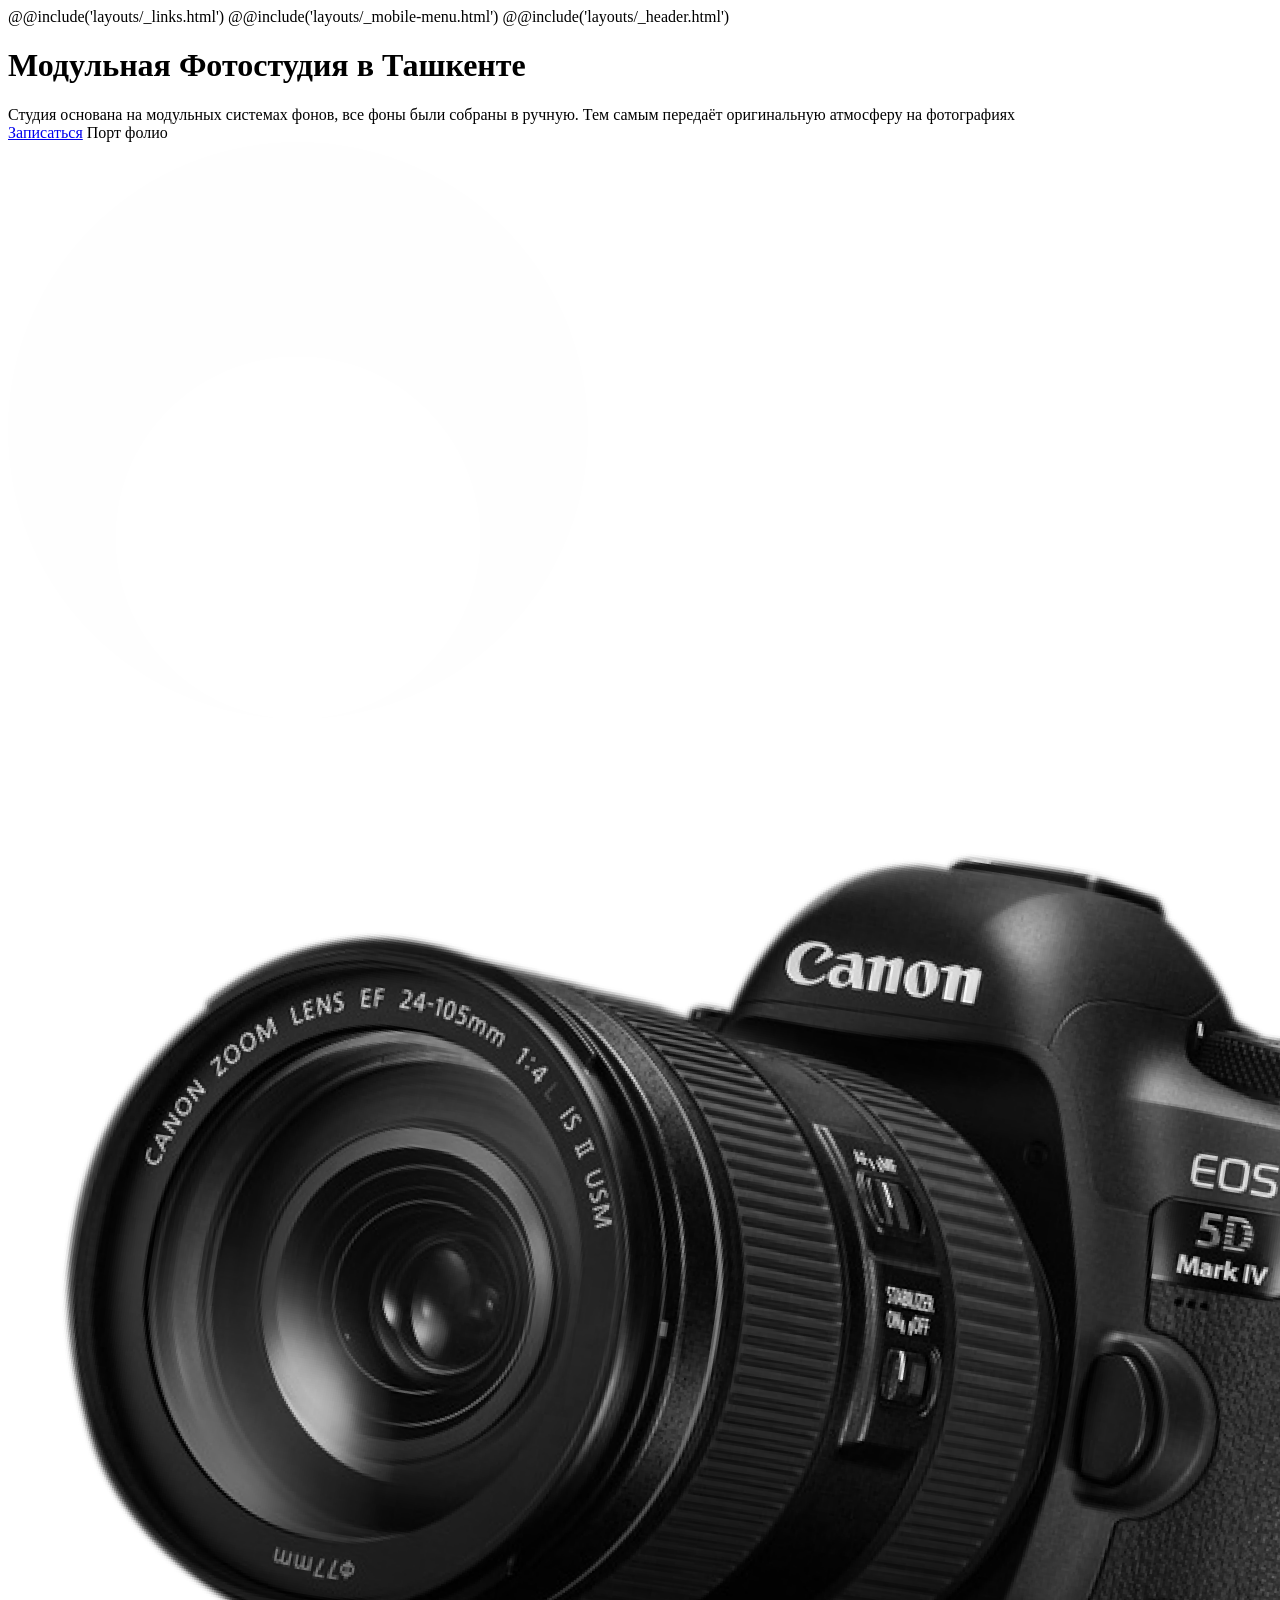
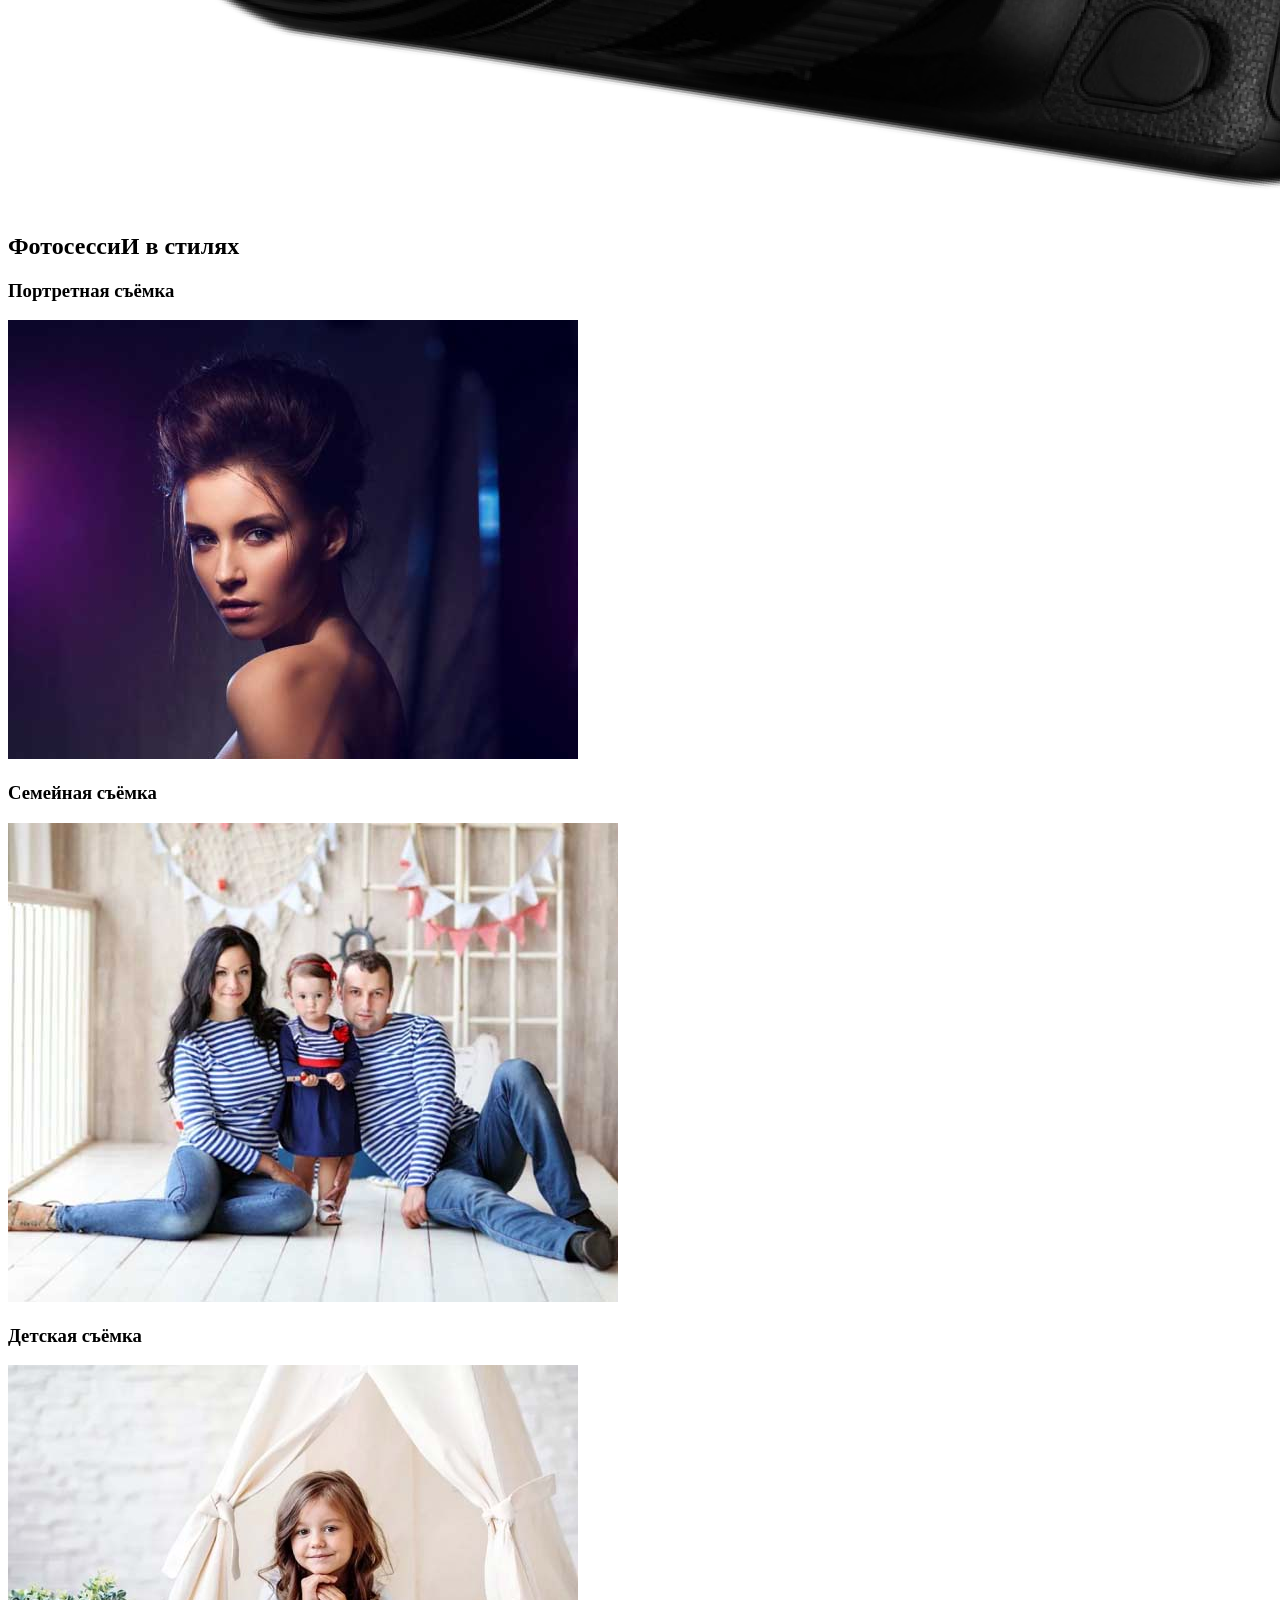
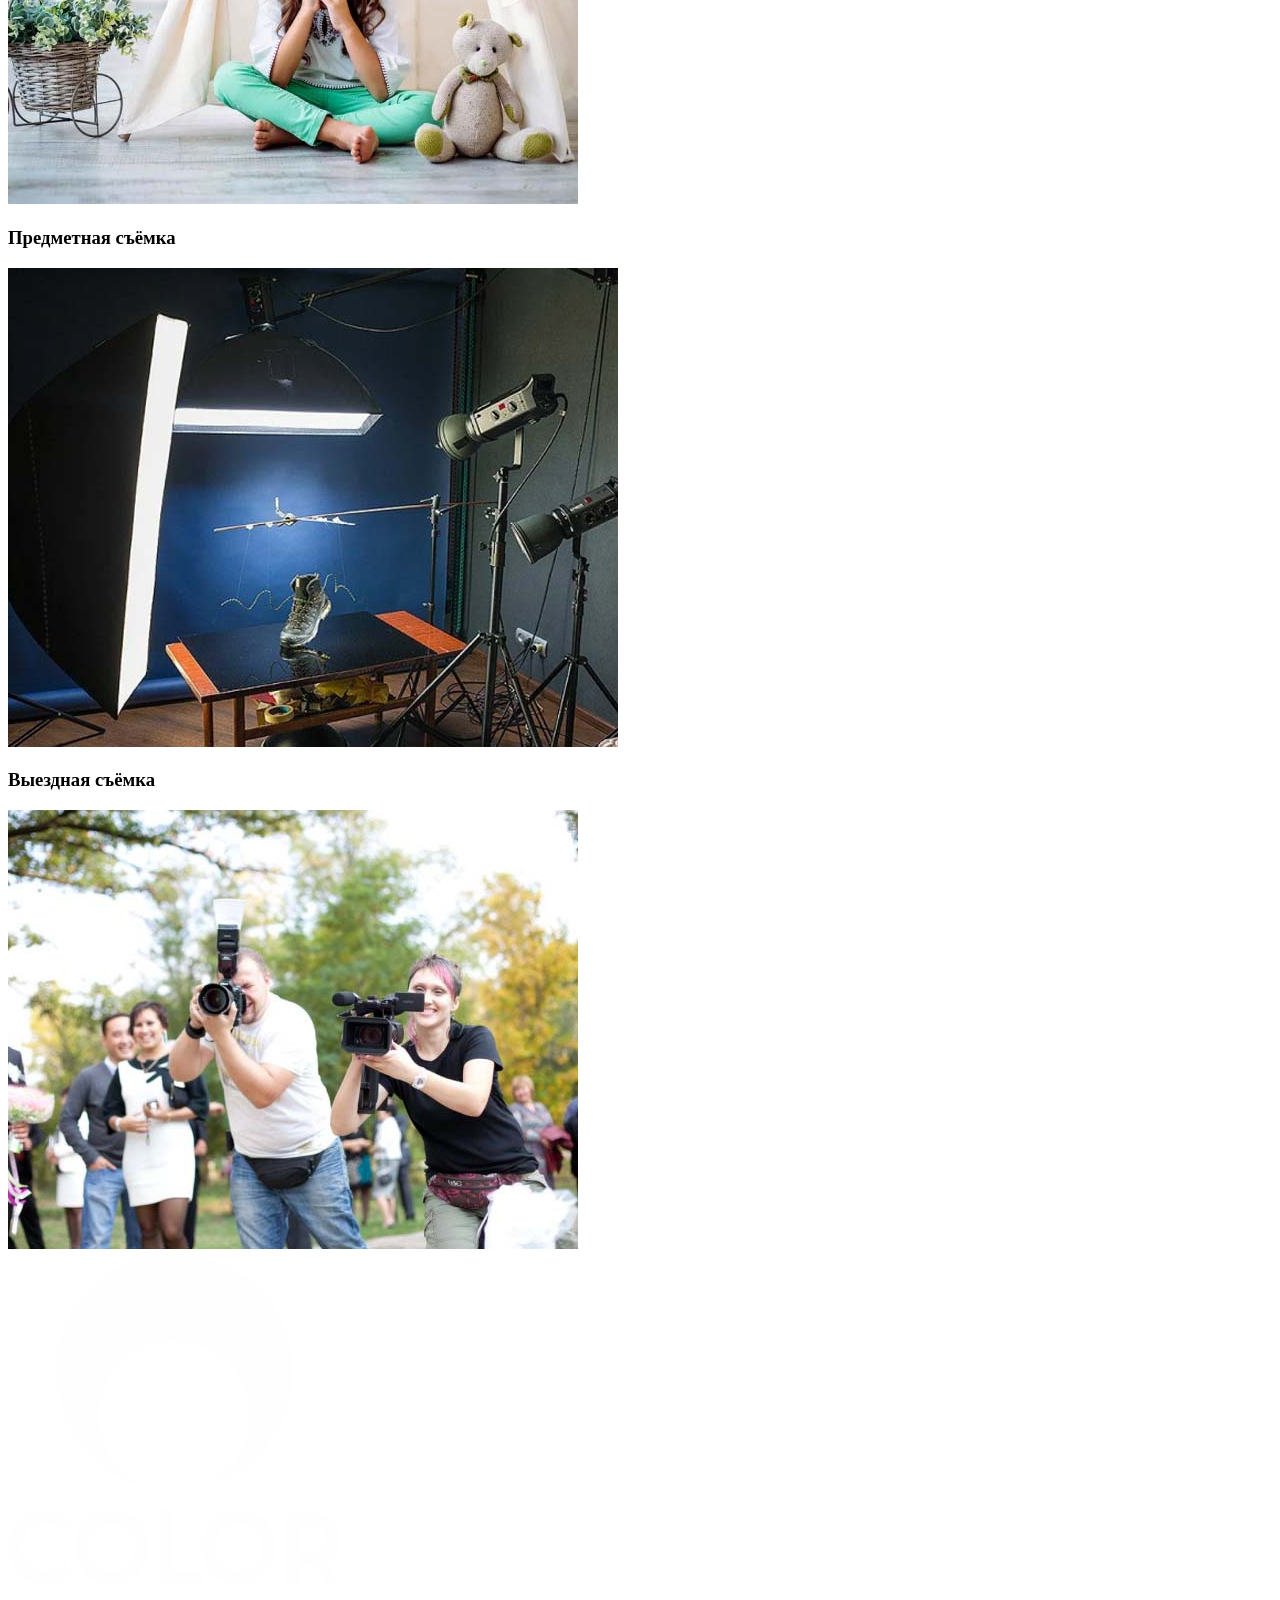
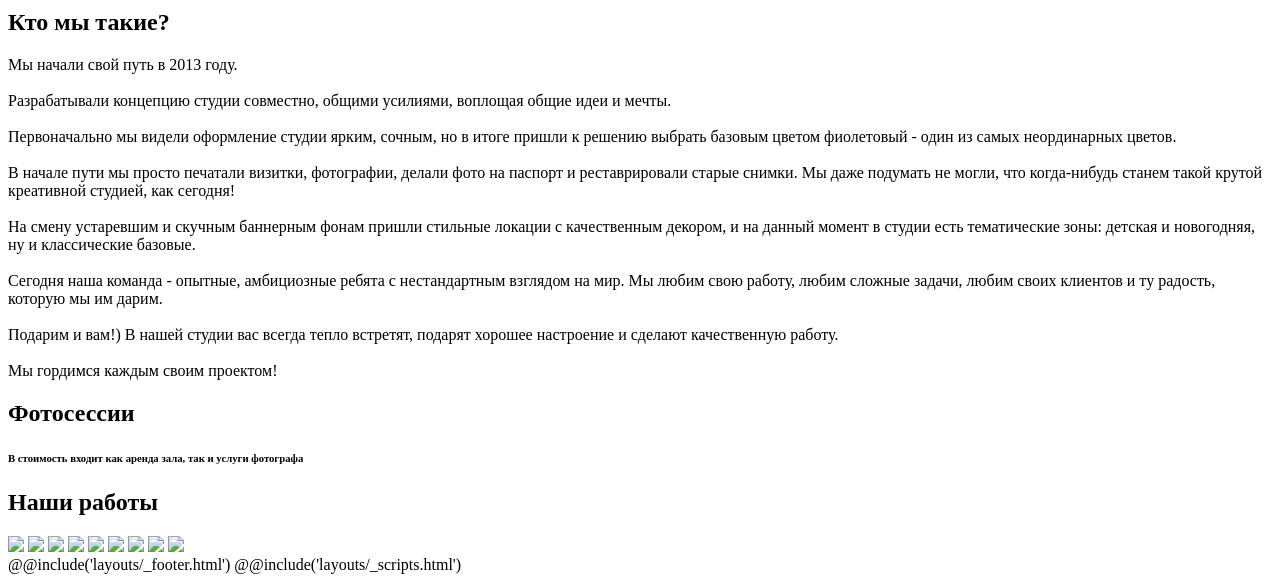
==== src/index.html @ c94e36bf "home page" ====
<!doctype html>
<html lang="en">
<head>
    <meta charset="UTF-8">
    <meta name="viewport"
          content="width=device-width, user-scalable=no, initial-scale=1.0, maximum-scale=1.0, minimum-scale=1.0">
    <meta http-equiv="X-UA-Compatible" content="ie=edge">
    <title>Главная</title>

    @@include('layouts/_links.html')
    <link rel="stylesheet" href="libs/owlcarousel/owl.carousel.min.css" type="text/css"/>
</head>
<body class="violet-bg">

@@include('layouts/_mobile-menu.html')

@@include('layouts/_header.html')
<div class="cursor-main"></div>
<div class="cursor"></div>
<div class="cursor-lazy"></div>

<div class="hero__banner">
    <div class="my-container">
        <div class="hero__banner-wrap">
            <div class="hero__banner-content">
                <h1 class="hero__banner-heading">
                    Модульная Фотостудия в Ташкенте
                </h1>

                <div class="hero__banner-text">
                    Студия основана на модульных системах фонов, все фоны были собраны в ручную.
                    Тем самым передаёт оригинальную атмосферу на фотографиях
                </div>

                <div class="hero__banner-flex">
                    <a href="#!" class="main-btn">Записаться</a>
                    <a class="hero__banner-link">
                        <i class="fa fa-angle-right" aria-hidden="true"></i>
                        Порт фолио</a>
                </div>
            </div>

            <div class="hero__banner-photo parallax-js">
                <img src="img/svg/logo-detail.svg" class="hero__banner-bg" alt="">
                <img src="img/canon.png" class="hero__banner-img layer" data-depth="0.03" alt="">
            </div>

        </div>
    </div>
</div>

<div class="my-container">
    <section class="section category">
        <div class="section__top">
            <h2 class="section__title">ФотосессиИ в стилях</h2>
        </div>

        <div class="section__body">
            <div class="category__wrap">
                <div class="category__item category__item-left">
                    <h3 class="category__item-title">Портретная съёмка</h3>
                    <div class="category__item-photo">
                        <img src="img/category-1.jpg" alt="">
                    </div>
                </div>
                <div class="category__item category__item-right">
                    <h3 class="category__item-title">Семейная съёмка</h3>
                    <div class="category__item-photo">
                        <img src="img/category-2.jpg" alt="">
                    </div>
                </div>

                <div class="category__item category__item-left">
                    <h3 class="category__item-title">Детская съёмка</h3>
                    <div class="category__item-photo">
                        <img src="img/category-3.jpg" alt="">
                    </div>
                </div>
                <div class="category__item category__item-right">
                    <h3 class="category__item-title">Предметная съёмка</h3>
                    <div class="category__item-photo">
                        <img src="img/category-4.jpg" alt="">
                    </div>
                </div>

                <div class="category__item category__item-left">
                    <h3 class="category__item-title">Выездная съёмка</h3>
                    <div class="category__item-photo">
                        <img src="img/category-5.jpg" alt="">
                    </div>
                </div>
            </div>
        </div>
    </section>

    <section class="section about">
        <div class="about__photo">
            <img src="img/svg/logo-text-white.svg" alt="">
        </div>

        <div class="about__content">
            <h2 class="about__title">Кто мы такие?</h2>

            <div class="about__body">
                <p>
                    Мы начали свой путь в 2013 году.
                    <br>
                    <br>
                    Разрабатывали концепцию студии совместно, общими усилиями, воплощая общие идеи и мечты.
                    <br>
                    <br>
                    Первоначально мы видели оформление студии ярким, сочным, но в итоге пришли к решению выбрать базовым
                    цветом фиолетовый - один из самых неординарных цветов.
                    <br>
                    <br>
                    В начале пути мы просто печатали визитки, фотографии, делали фото на паспорт и реставрировали старые
                    снимки. Мы даже подумать не могли, что когда-нибудь станем такой крутой креативной студией, как
                    сегодня!
                    <br>
                    <br>
                    На смену устаревшим и скучным баннерным фонам пришли стильные локации с качественным декором, и на
                    данный момент в студии есть тематические зоны: детская и новогодняя, ну и классические базовые.
                    <br>
                    <br>
                    Сегодня наша команда - опытные, амбициозные ребята с нестандартным взглядом на мир. Мы любим свою
                    работу, любим сложные задачи, любим своих клиентов и ту радость, которую мы им дарим.
                    <br>
                    <br>
                    Подарим и вам!) В нашей студии вас всегда тепло встретят,
                    подарят хорошее настроение и сделают качественную работу.
                    <br>
                    <br>
                    Мы гордимся каждым своим проектом!
                </p>
            </div>
        </div>

    </section>

    <section class="section photosession">
        <div class="section__top">
            <h2 class="section__title">Фотосессии</h2>
            <h6 class="section__subtitle">В стоимость входит как аренда зала, так и услуги фотографа</h6>
        </div>
        <div class="section__body">
            <div class="owl-carousel owl-theme photosession__slider">
                <div class="photosession__slider-item">
                    <h2 class="photosession__slider-title">
                        Предметная
                    </h2>
                    <div class="photosession__slider-content">
                        <p class="photosession__slider-text">
                            Жанр фотографии, использующийся в рекламе для демонстрации внешних характеристик
                            рекламируемого продукта — его дизайна, конструкции и значимых элементов. Исходя из задачи,
                            проводится фотосъёмка товара, предметов или ассортиментных групп, объединенных в кадре общей
                            композицией.
                            <br><br>
                            Без ретуши и обработки, кадры скидываются в RAW формате.

                        </p>
                    </div>
                    <div class="photosession__slider-price">
                        <h5>30 мин / 250 000 сум</h5>
                        <h5>1 час / 400 000 сум</h5>
                    </div>
                    <a href="#!" class="main-btn">Записаться</a>
                </div>

                <div class="photosession__slider-item">
                    <h2 class="photosession__slider-title">
                        Портретная
                    </h2>
                    <div class="photosession__slider-content">
                        <p class="photosession__slider-text">
                            Портретная фотосессия-это съемка,раскрывающая вас как личность. Она позволяет окунуться в
                            свой мир с головой,отбросить все и быть настоящим. Портретная съёмка отражает ваши
                            внутренние качества,раскрывает силу характера и подчёркивает привлекательность
                            Раскройте нового себя вместе с нами️!
                            <br><br>
                            Ретушь 10 лучших фотографий и остальные без!

                        </p>
                    </div>
                    <div class="photosession__slider-price">
                        <h5>30 мин / 250 000 сум</h5>
                        <h5>1 час / 400 000 сум</h5>
                    </div>

                    <a href="#!" class="main-btn">Записаться</a>
                </div>

                <div class="photosession__slider-item">
                    <h2 class="photosession__slider-title">
                        Семейная
                    </h2>
                    <div class="photosession__slider-content">
                        <p class="photosession__slider-text">
                            Семейная фотография-это не просто фото, это память
                            - У вас большая семья,но мало совместных фотографий?
                            - Запечатлейте яркие моменты вашей семьи вместе с нами
                            - Прочувствуйте семейную атмосферу в нашей студии делая крутые фотографии
                            <br><br>
                            Ретушь 10 лучших фотографий и остальные без!

                        </p>
                    </div>
                    <div class="photosession__slider-price">
                        <h5>30 мин / 250 000 сум</h5>
                        <h5>1 час / 400 000 сум</h5>
                    </div>

                    <a href="#!" class="main-btn">Записаться</a>
                </div>

            </div>

        </div>
    </section>

    <section class="section portfolio">
        <div class="section__top">
            <h2 class="section__title">Наши работы</h2>
        </div>

        <div class="section__body portfolio__wrap">

            <a href="#!" class="portfolio__item">
                <img src="" alt="">
            </a>

            <a href="#!" class="portfolio__item">
                <img src="" alt="">
            </a>

            <a href="#!" class="portfolio__item">
                <img src="" alt="">
            </a>

            <a href="#!" class="portfolio__item">
                <img src="" alt="">
            </a>

            <a href="#!" class="portfolio__item">
                <img src="" alt="">
            </a>

            <a href="#!" class="portfolio__item">
                <img src="" alt="">
            </a>

            <a href="#!" class="portfolio__item">
                <img src="" alt="">
            </a>

            <a href="#!" class="portfolio__item">
                <img src="" alt="">
            </a>

            <a href="#!" class="portfolio__item">
                <img src="" alt="">
            </a>

        </div>

        <script>
            var baseURL = 'https://source.unsplash.com/random/?pastel';
            photos = document.getElementsByClassName('portfolio__item');

            Array.from(photos).forEach(function (photo, randomSeed) {
                newPhotoURL = baseURL + "/" + randomSeed++;
                photo.innerHTML = "<img src='" + newPhotoURL + "'>";
            });

        </script>

    </section>

</div>



@@include('layouts/_footer.html')

@@include('layouts/_scripts.html')


<script src="libs/owlcarousel/owl.carousel.min.js"></script>
<script src="libs/match-height.js"></script>

<script>
    $(document).ready(function () {
        let $scene = $('.parallax-js').parallax({
            scalarX: 100,
            scalarY: 100,
        });
    });

    $('.photosession__slider').owlCarousel({
        loop: true,
        margin: 30,
        nav: true,
        responsive: {
            0: {
                items: 1
            },
            600: {
                items: 3
            },
            1000: {
                items: 3
            }
        }
    })

    $(function () {
        $('.photosession__slider-item').matchHeight();
    });


</script>

</body>


</html>
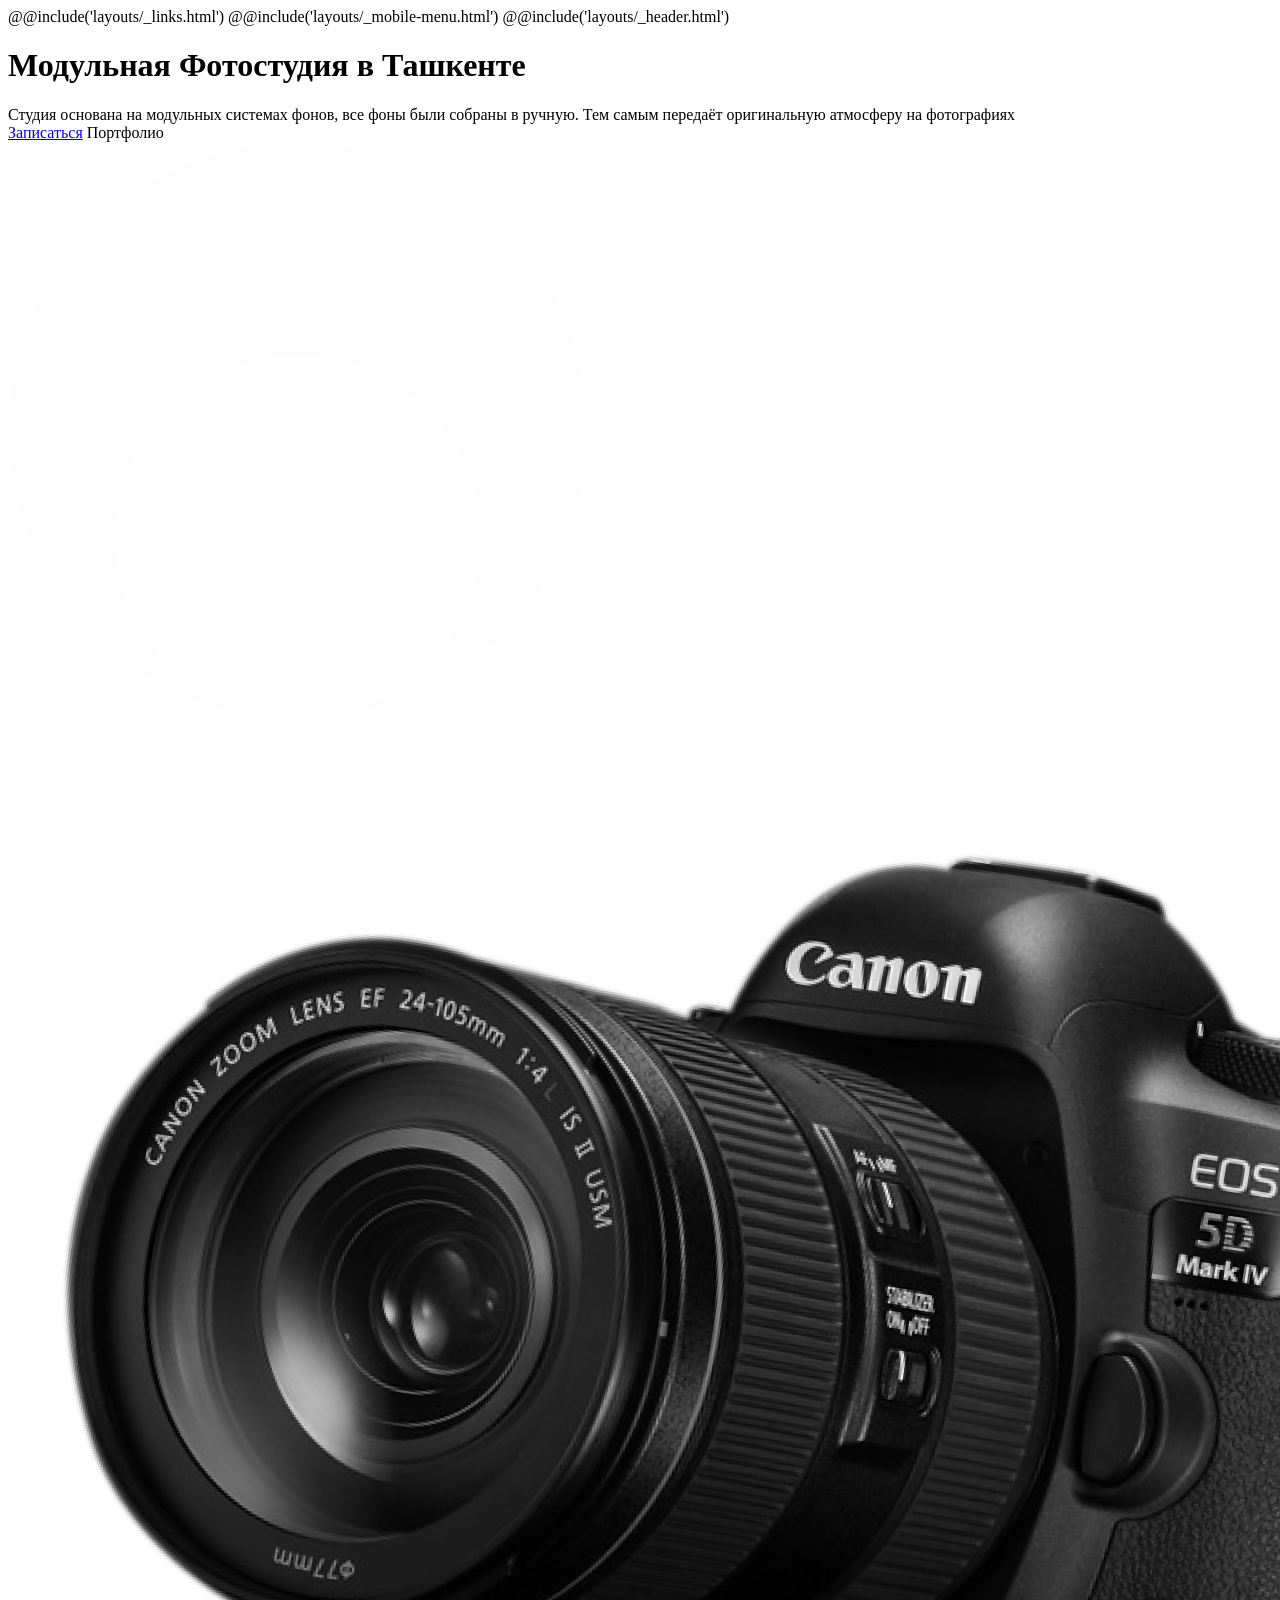
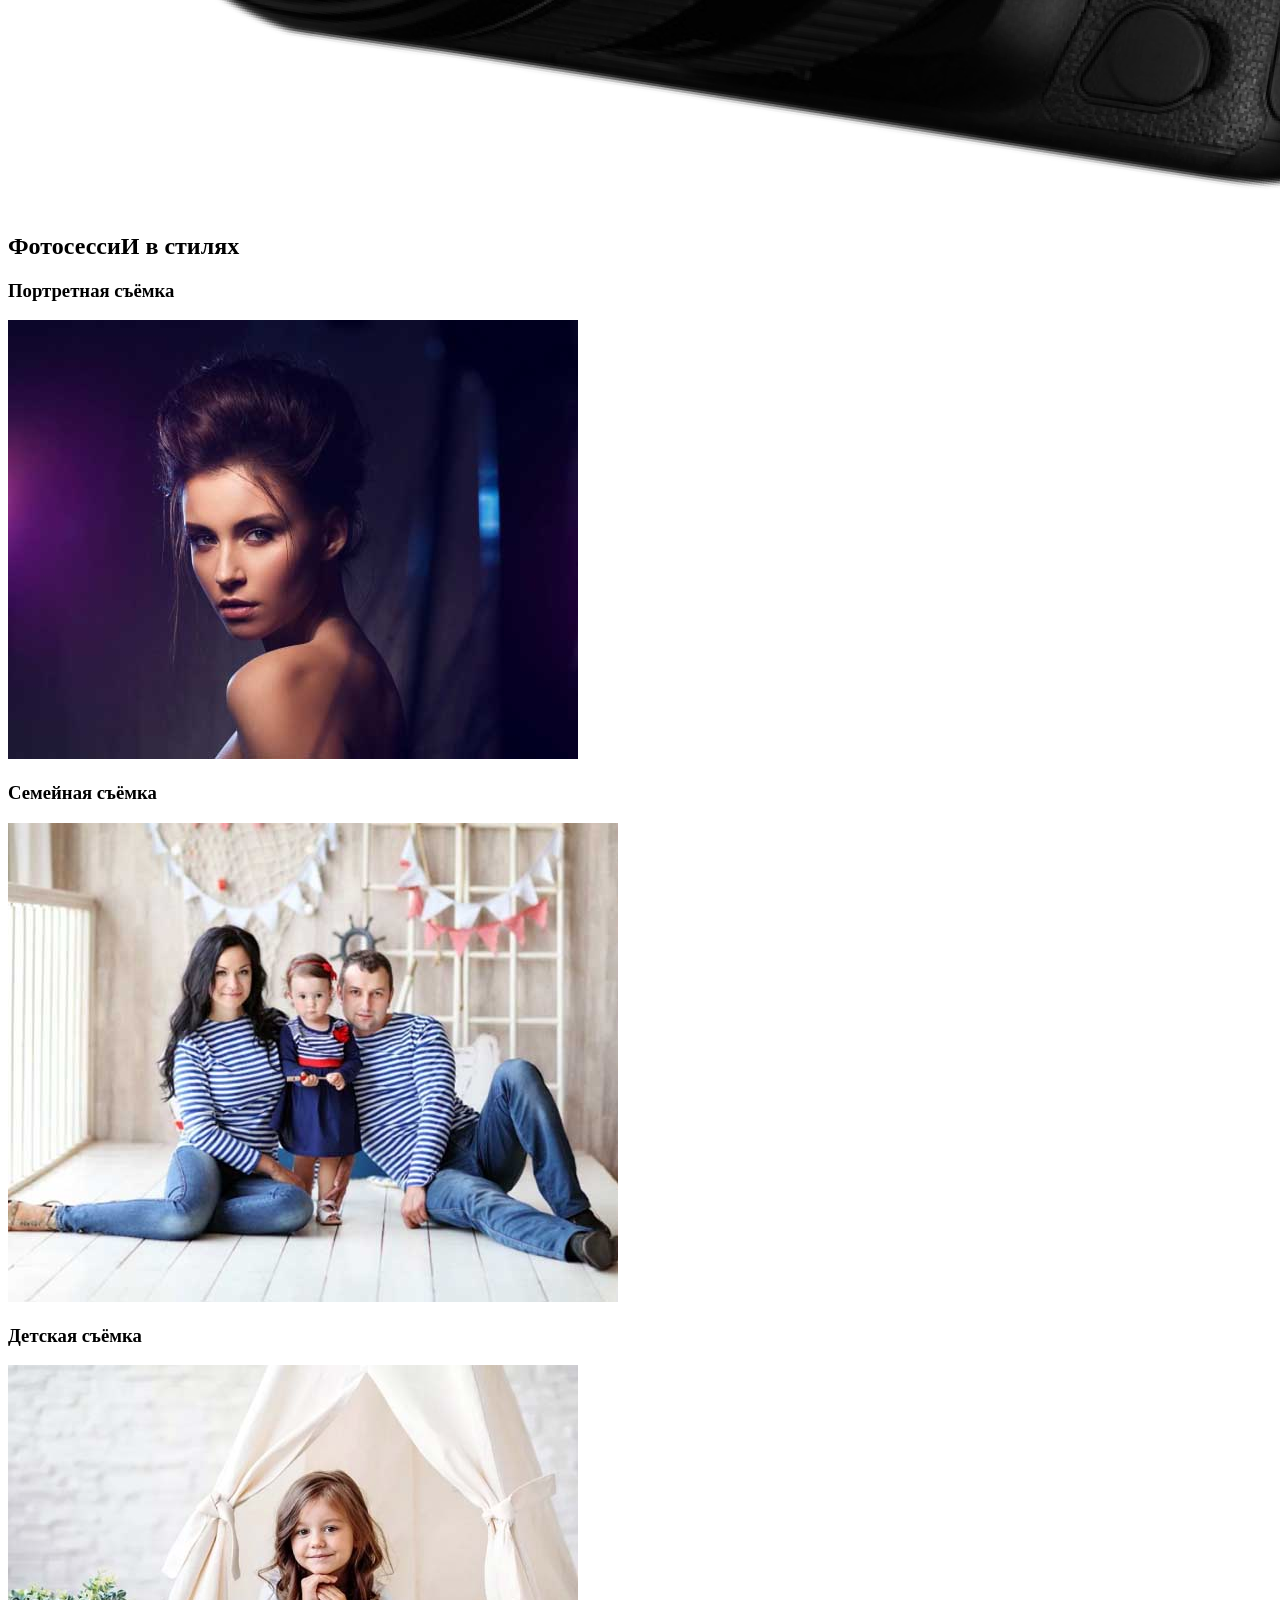
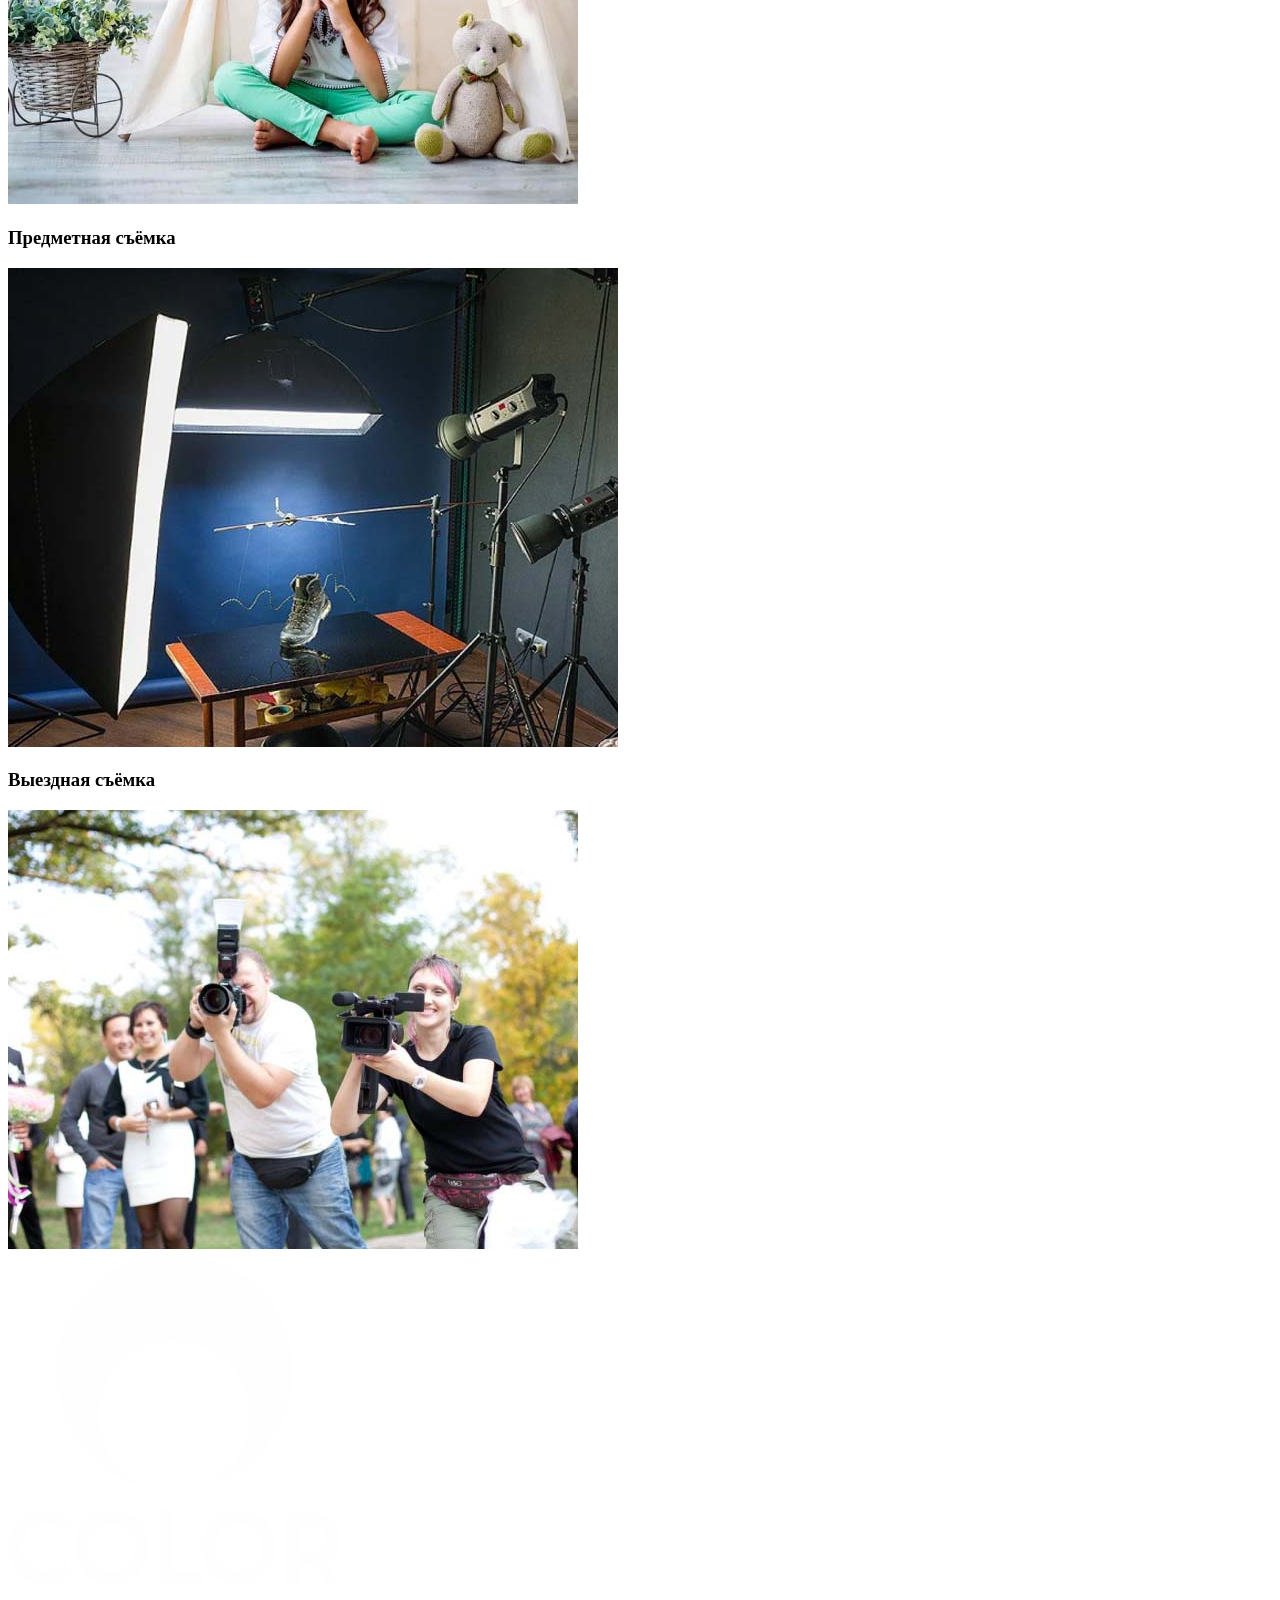
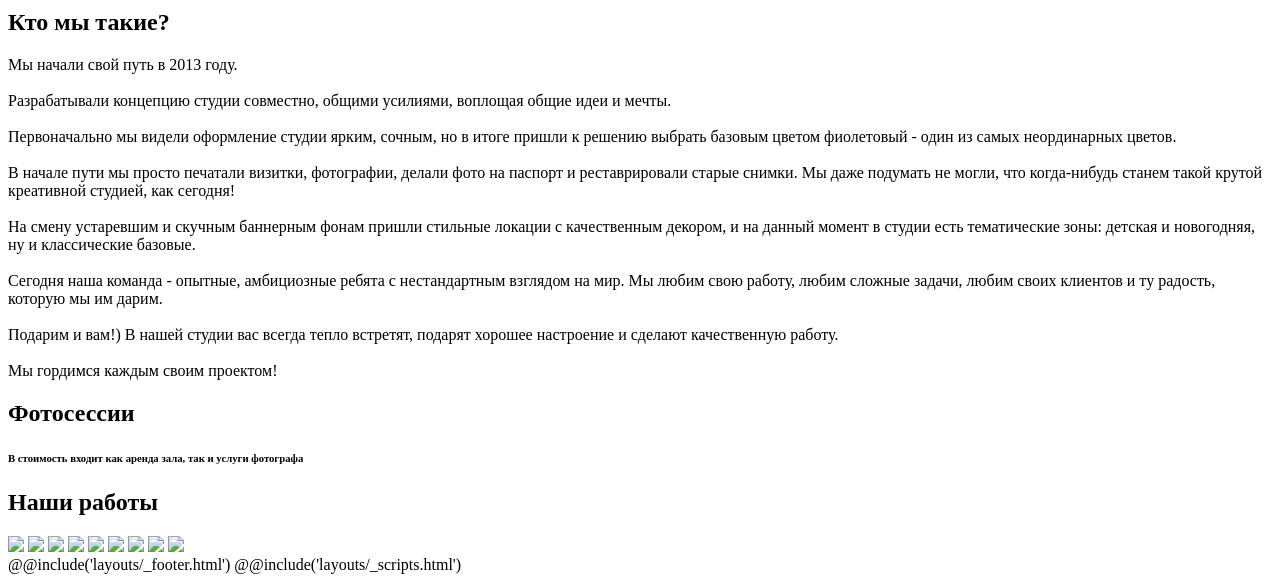
==== commit 9fa22394: "some bugs have fixed" ====
--- a/src/index.html
+++ b/src/index.html
@@ -15,32 +15,45 @@
 @@include('layouts/_mobile-menu.html')
 
 @@include('layouts/_header.html')
-<div class="cursor-main"></div>
-<div class="cursor"></div>
-<div class="cursor-lazy"></div>
 
 <div class="hero__banner">
     <div class="my-container">
         <div class="hero__banner-wrap">
             <div class="hero__banner-content">
-                <h1 class="hero__banner-heading">
+                <h1 class="hero__banner-heading"
+                    data-aos="fade-up"
+                    data-aos-delay="300"
+                    data-aos-duration="500"
+                >
                     Модульная Фотостудия в Ташкенте
                 </h1>
 
-                <div class="hero__banner-text">
+                <div class="hero__banner-text"
+                     data-aos="fade-up"
+                     data-aos-delay="500"
+                     data-aos-duration="500"
+                >
                     Студия основана на модульных системах фонов, все фоны были собраны в ручную.
                     Тем самым передаёт оригинальную атмосферу на фотографиях
                 </div>
 
-                <div class="hero__banner-flex">
+                <div class="hero__banner-flex"
+                     data-aos="fade-up"
+                     data-aos-delay="700"
+                     data-aos-duration="500"
+                >
                     <a href="#!" class="main-btn">Записаться</a>
                     <a class="hero__banner-link">
                         <i class="fa fa-angle-right" aria-hidden="true"></i>
-                        Порт фолио</a>
-                </div>
-            </div>
-
-            <div class="hero__banner-photo parallax-js">
+                        Портфолио</a>
+                </div>
+            </div>
+
+            <div class="hero__banner-photo parallax-js"
+                 data-aos="zoom-out-left"
+                 data-aos-delay="900"
+                 data-aos-duration="800"
+            >
                 <img src="img/svg/logo-detail.svg" class="hero__banner-bg" alt="">
                 <img src="img/canon.png" class="hero__banner-img layer" data-depth="0.03" alt="">
             </div>
@@ -52,38 +65,62 @@
 <div class="my-container">
     <section class="section category">
         <div class="section__top">
-            <h2 class="section__title">ФотосессиИ в стилях</h2>
+            <h2 class="section__title"
+                data-aos="fade-up"
+                data-aos-delay="100"
+                data-aos-duration="500"
+            >ФотосессиИ в стилях</h2>
         </div>
 
         <div class="section__body">
             <div class="category__wrap">
-                <div class="category__item category__item-left">
+                <div class="category__item category__item-left"
+                     data-aos="zoom-out-up"
+                     data-aos-delay="100"
+                     data-aos-duration="800"
+                >
                     <h3 class="category__item-title">Портретная съёмка</h3>
                     <div class="category__item-photo">
                         <img src="img/category-1.jpg" alt="">
                     </div>
                 </div>
-                <div class="category__item category__item-right">
+                <div class="category__item category__item-right"
+                     data-aos="zoom-out-up"
+                     data-aos-delay="300"
+                     data-aos-duration="800"
+                >
                     <h3 class="category__item-title">Семейная съёмка</h3>
                     <div class="category__item-photo">
                         <img src="img/category-2.jpg" alt="">
                     </div>
                 </div>
 
-                <div class="category__item category__item-left">
+                <div class="category__item category__item-left"
+                     data-aos="zoom-out-up"
+                     data-aos-delay="300"
+                     data-aos-duration="800"
+                >
                     <h3 class="category__item-title">Детская съёмка</h3>
                     <div class="category__item-photo">
                         <img src="img/category-3.jpg" alt="">
                     </div>
                 </div>
-                <div class="category__item category__item-right">
+                <div class="category__item category__item-right"
+                     data-aos="zoom-out-up"
+                     data-aos-delay="400"
+                     data-aos-duration="800"
+                >
                     <h3 class="category__item-title">Предметная съёмка</h3>
                     <div class="category__item-photo">
                         <img src="img/category-4.jpg" alt="">
                     </div>
                 </div>
 
-                <div class="category__item category__item-left">
+                <div class="category__item category__item-left"
+                     data-aos="zoom-out-up"
+                     data-aos-delay="500"
+                     data-aos-duration="800"
+                >
                     <h3 class="category__item-title">Выездная съёмка</h3>
                     <div class="category__item-photo">
                         <img src="img/category-5.jpg" alt="">
@@ -94,15 +131,25 @@
     </section>
 
     <section class="section about">
-        <div class="about__photo">
+        <div class="about__photo" data-aos="fade-right"
+             data-aos-delay="100"
+             data-aos-duration="500"
+        >
             <img src="img/svg/logo-text-white.svg" alt="">
         </div>
 
         <div class="about__content">
-            <h2 class="about__title">Кто мы такие?</h2>
+            <h2 class="about__title"
+                data-aos="fade-up"
+                data-aos-delay="100"
+                data-aos-duration="500"
+            >Кто мы такие?</h2>
 
             <div class="about__body">
-                <p>
+                <p data-aos="fade-up"
+                   data-aos-delay="100"
+                   data-aos-duration="500"
+                >
                     Мы начали свой путь в 2013 году.
                     <br>
                     <br>
@@ -138,13 +185,22 @@
     </section>
 
     <section class="section photosession">
-        <div class="section__top">
+        <div class="section__top"
+             data-aos="fade-up"
+             data-aos-delay="100"
+             data-aos-duration="500"
+        >
             <h2 class="section__title">Фотосессии</h2>
             <h6 class="section__subtitle">В стоимость входит как аренда зала, так и услуги фотографа</h6>
         </div>
         <div class="section__body">
-            <div class="owl-carousel owl-theme photosession__slider">
-                <div class="photosession__slider-item">
+            <div class="owl-carousel owl-theme photosession__slider"
+                 data-aos="fade-up"
+                 data-aos-delay="100"
+                 data-aos-duration="500"
+            >
+                <div class="photosession__slider-item"
+                >
                     <h2 class="photosession__slider-title">
                         Предметная
                     </h2>
@@ -219,47 +275,95 @@
 
     <section class="section portfolio">
         <div class="section__top">
-            <h2 class="section__title">Наши работы</h2>
-        </div>
-
-        <div class="section__body portfolio__wrap">
-
-            <a href="#!" class="portfolio__item">
-                <img src="" alt="">
-            </a>
-
-            <a href="#!" class="portfolio__item">
-                <img src="" alt="">
-            </a>
-
-            <a href="#!" class="portfolio__item">
-                <img src="" alt="">
-            </a>
-
-            <a href="#!" class="portfolio__item">
-                <img src="" alt="">
-            </a>
-
-            <a href="#!" class="portfolio__item">
-                <img src="" alt="">
-            </a>
-
-            <a href="#!" class="portfolio__item">
-                <img src="" alt="">
-            </a>
-
-            <a href="#!" class="portfolio__item">
-                <img src="" alt="">
-            </a>
-
-            <a href="#!" class="portfolio__item">
-                <img src="" alt="">
-            </a>
-
-            <a href="#!" class="portfolio__item">
-                <img src="" alt="">
-            </a>
-
+            <h2 class="section__title" data-aos="fade-up"
+                data-aos-delay="100"
+                data-aos-duration="500"
+            >Наши работы</h2>
+        </div>
+
+        <div class="section__body">
+            <div class="portfolio__wrap">
+                <a href="#!" class="portfolio__item"
+                   data-aos="fade-up"
+                   data-aos-delay="100"
+                   data-aos-duration="500"
+                >
+                    <img src="" alt="">
+                </a>
+
+                <a href="#!" class="portfolio__item"
+                   data-aos="fade-up"
+                   data-aos-delay="100"
+                   data-aos-duration="500"
+                >
+                    <img src="" alt="">
+                </a>
+
+
+                <a href="#!" class="portfolio__item"
+                   data-aos="fade-up"
+                   data-aos-delay="100"
+                   data-aos-duration="500"
+                >
+                    <img src="" alt="">
+                </a>
+
+
+                <a href="#!" class="portfolio__item"
+                   data-aos="fade-up"
+                   data-aos-delay="100"
+                   data-aos-duration="500"
+                >
+                    <img src="" alt="">
+                </a>
+
+
+                <a href="#!" class="portfolio__item"
+                   data-aos="fade-up"
+                   data-aos-delay="100"
+                   data-aos-duration="500"
+                >
+                    <img src="" alt="">
+                </a>
+
+
+                <a href="#!" class="portfolio__item"
+                   data-aos="fade-up"
+                   data-aos-delay="100"
+                   data-aos-duration="500"
+                >
+                    <img src="" alt="">
+                </a>
+
+
+                <a href="#!" class="portfolio__item"
+                   data-aos="fade-up"
+                   data-aos-delay="100"
+                   data-aos-duration="500"
+                >
+                    <img src="" alt="">
+                </a>
+
+
+                <a href="#!" class="portfolio__item"
+                   data-aos="fade-up"
+                   data-aos-delay="100"
+                   data-aos-duration="500"
+                >
+                    <img src="" alt="">
+                </a>
+
+
+                <a href="#!" class="portfolio__item"
+                   data-aos="fade-up"
+                   data-aos-delay="100"
+                   data-aos-duration="500"
+                >
+                    <img src="" alt="">
+                </a>
+
+
+            </div>
         </div>
 
         <script>
@@ -276,7 +380,6 @@
     </section>
 
 </div>
-
 
 
 @@include('layouts/_footer.html')
@@ -303,10 +406,10 @@
             0: {
                 items: 1
             },
-            600: {
-                items: 3
+            750: {
+                items: 2
             },
-            1000: {
+            1200: {
                 items: 3
             }
         }
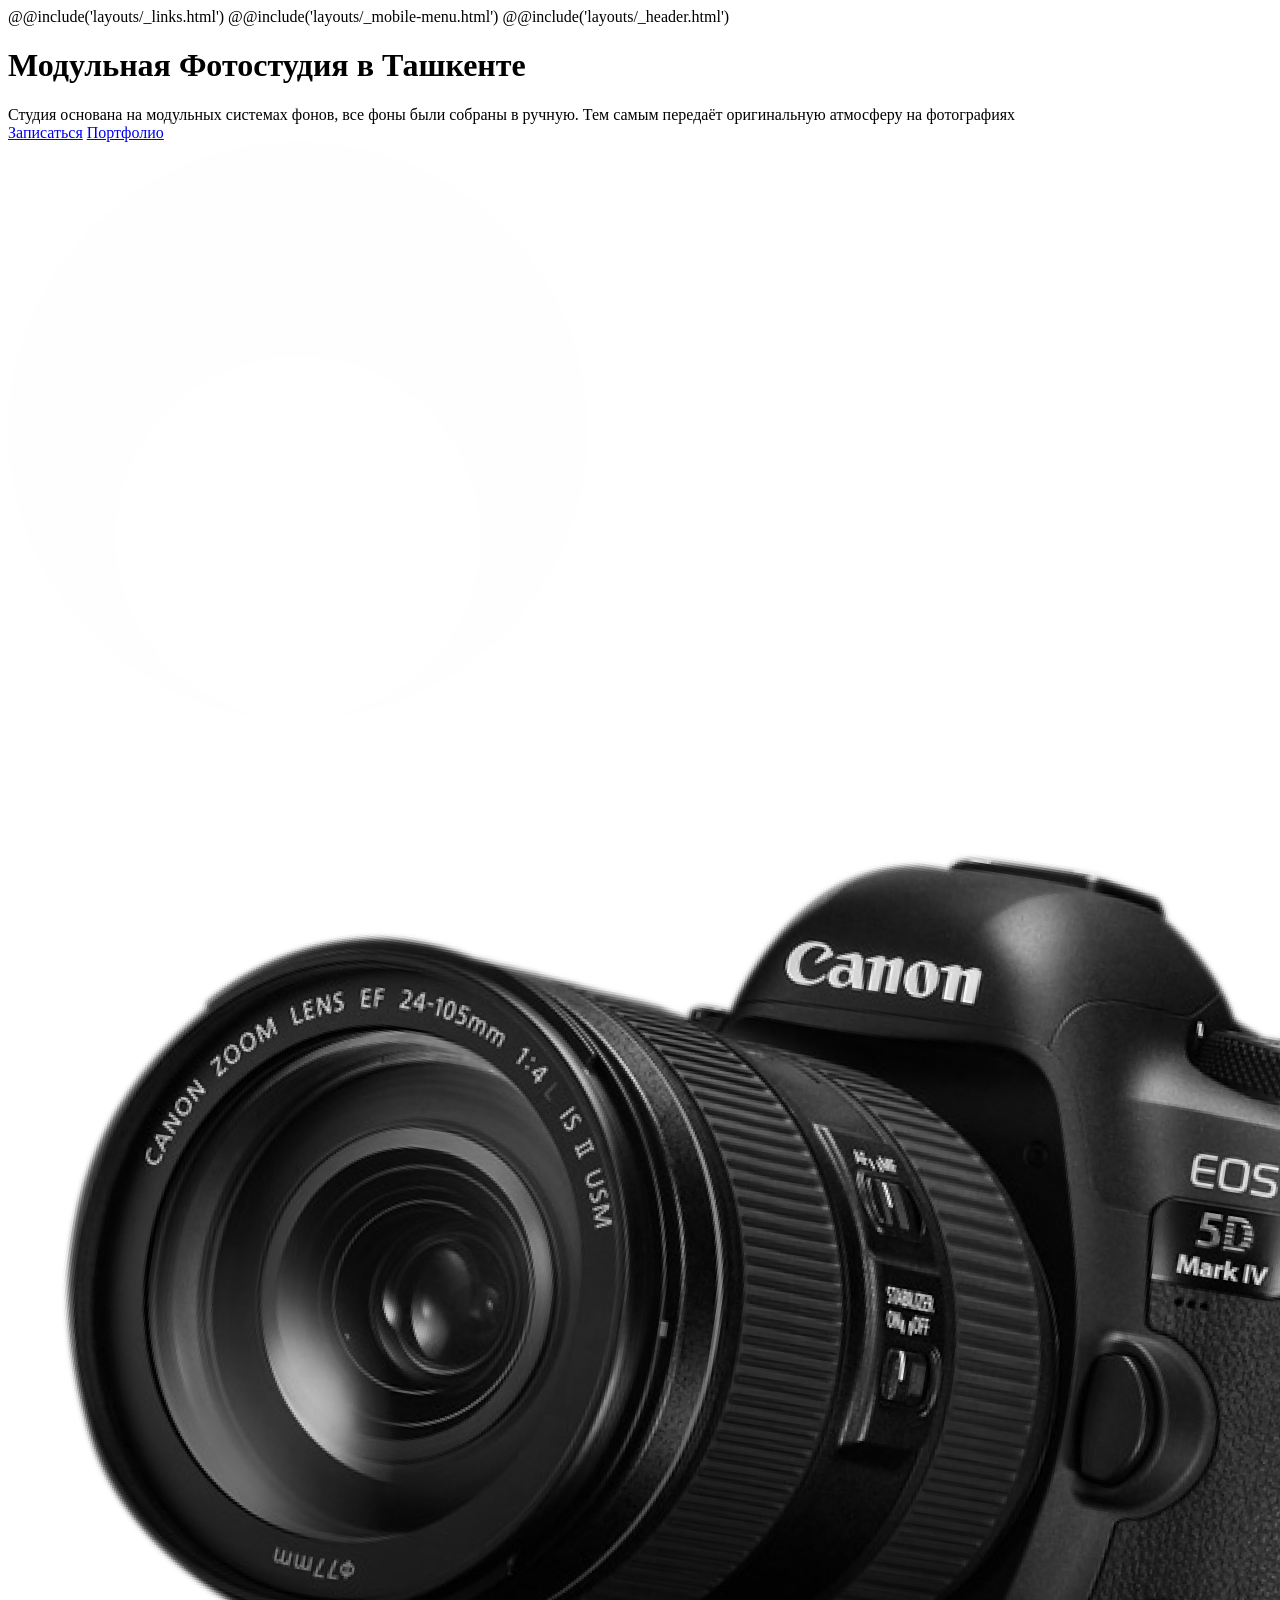
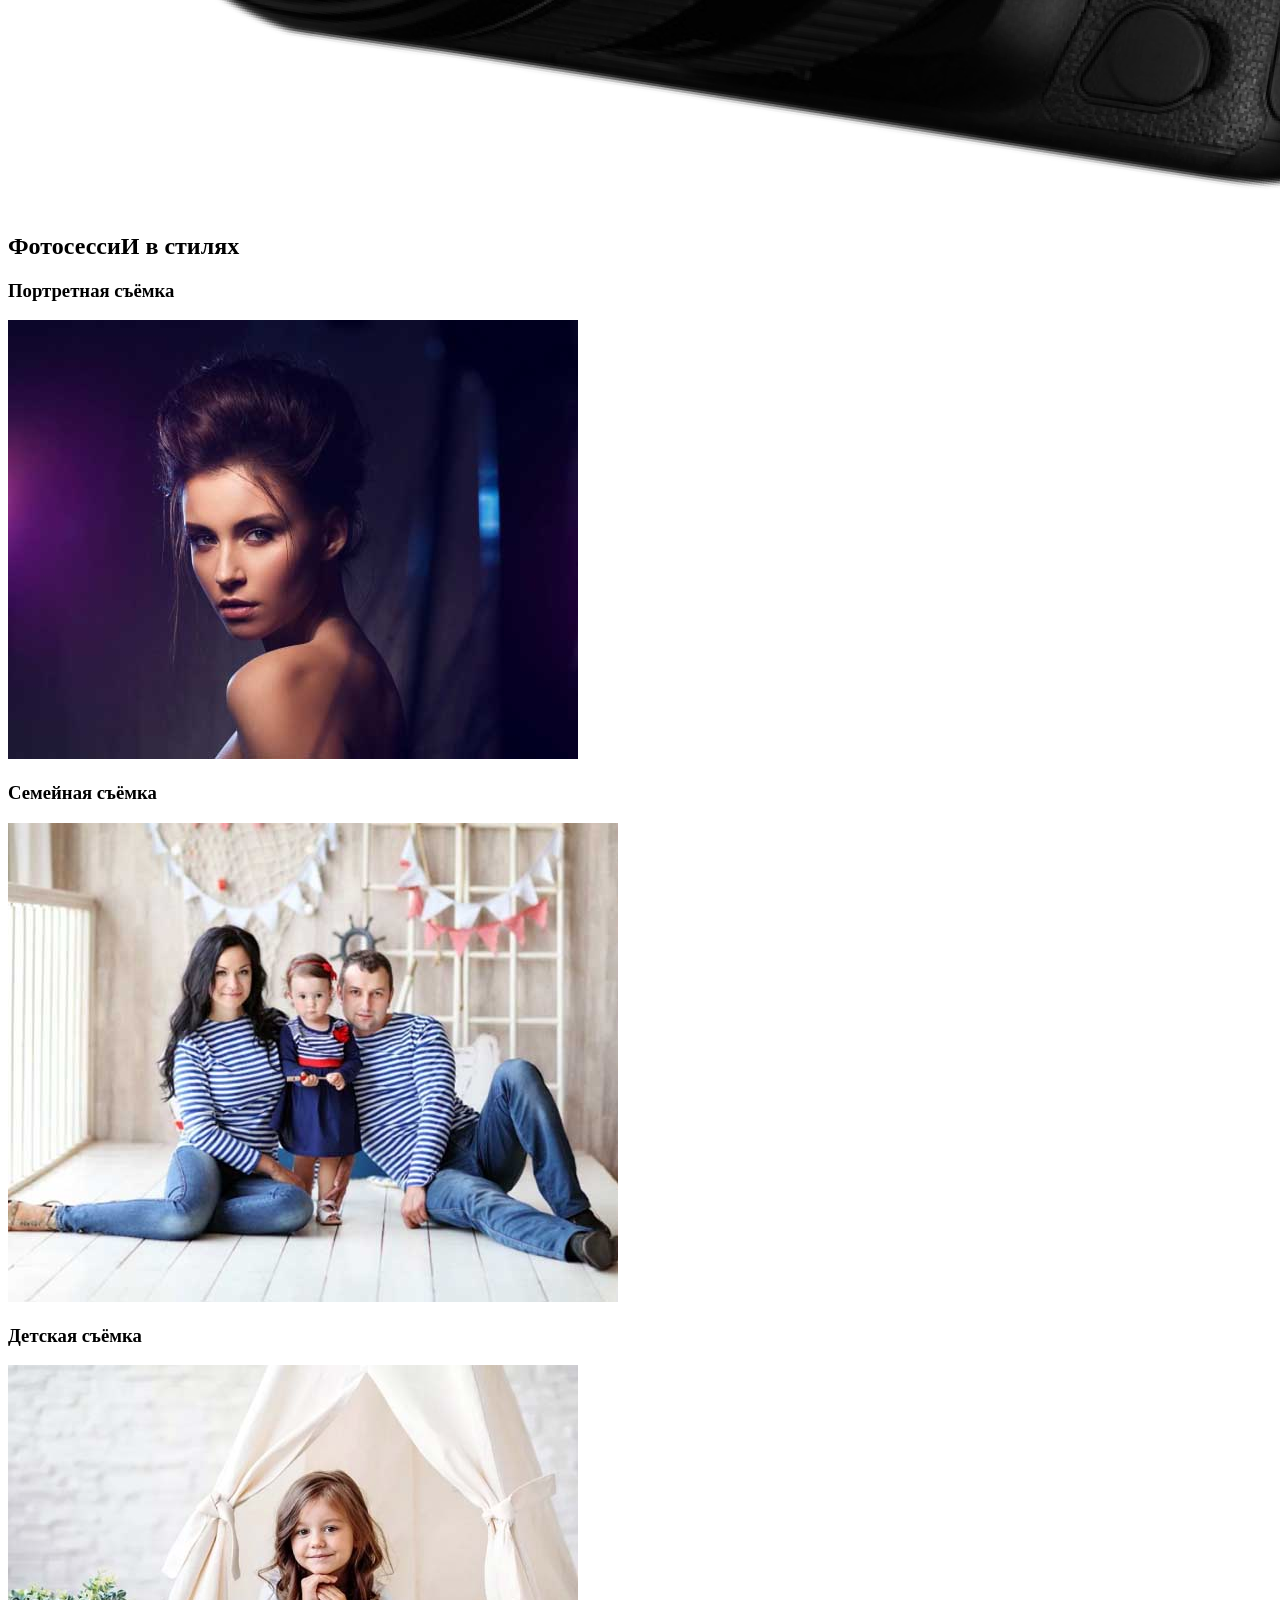
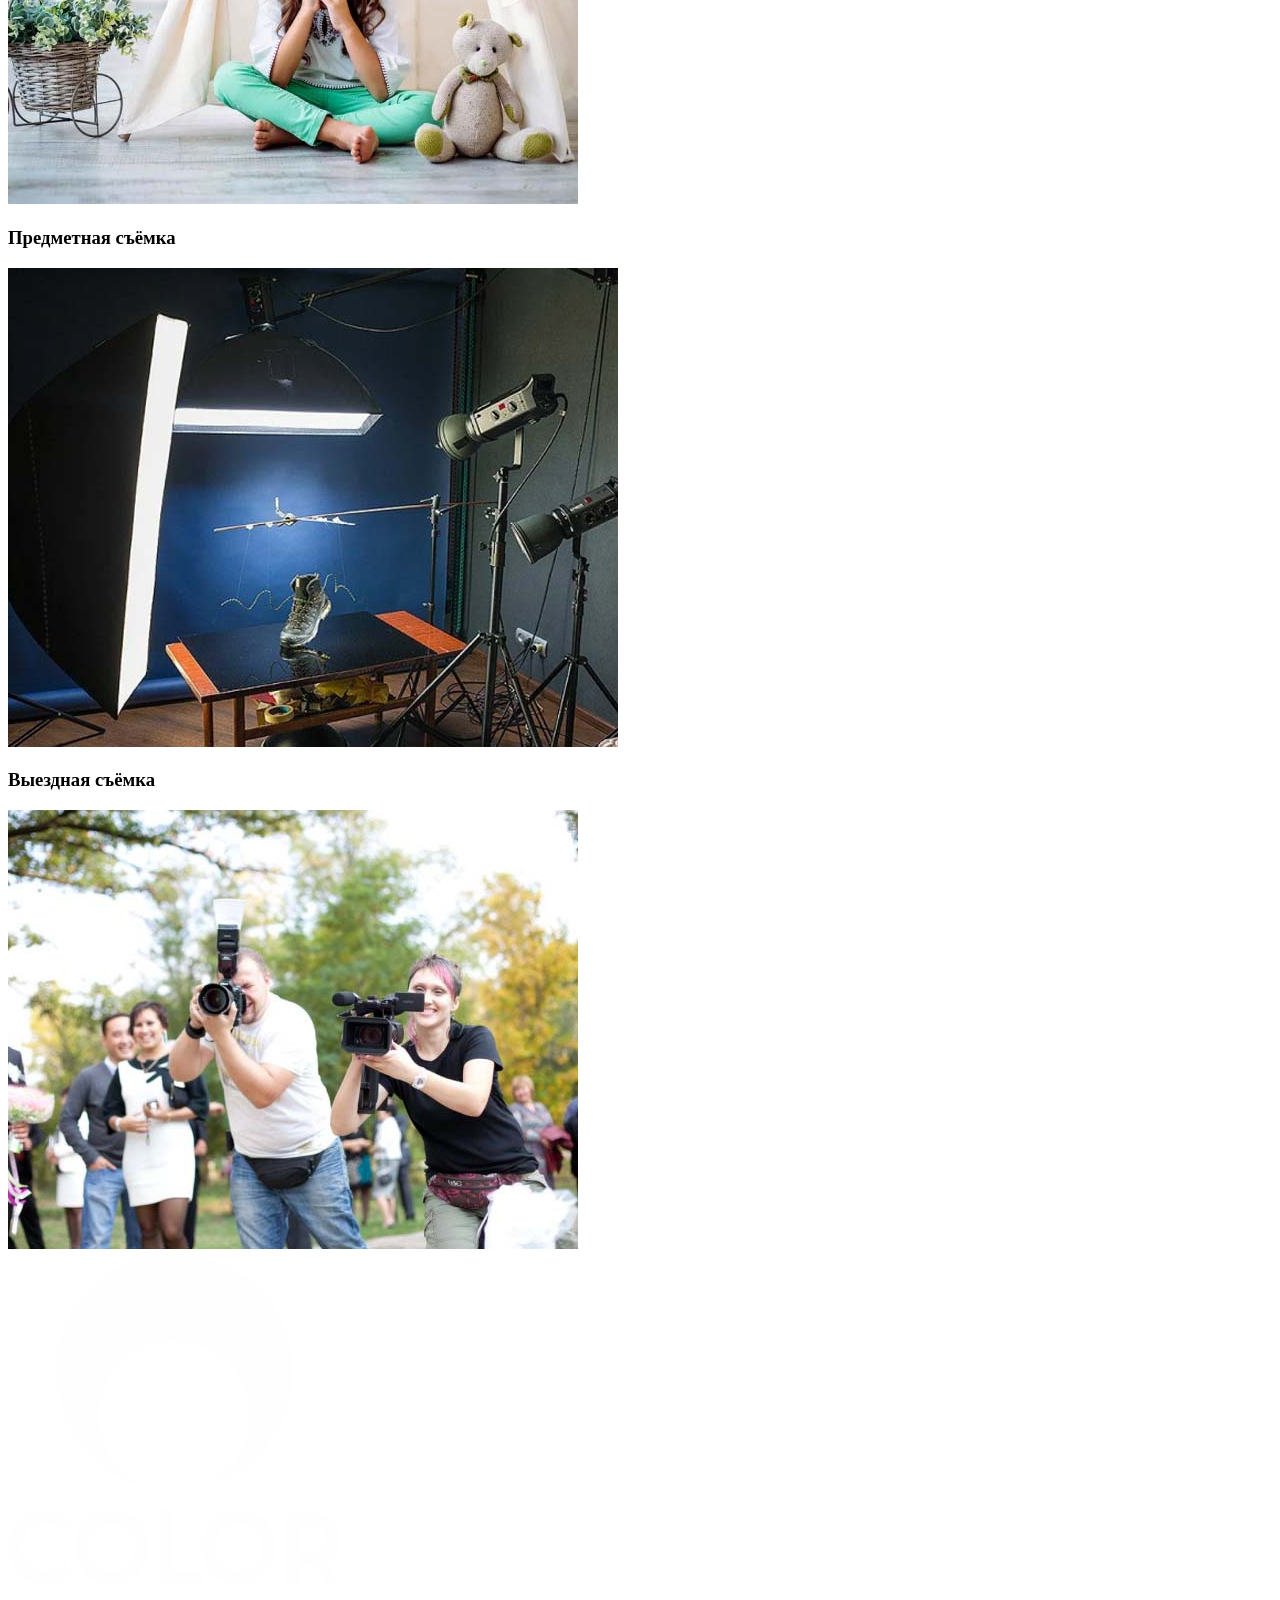
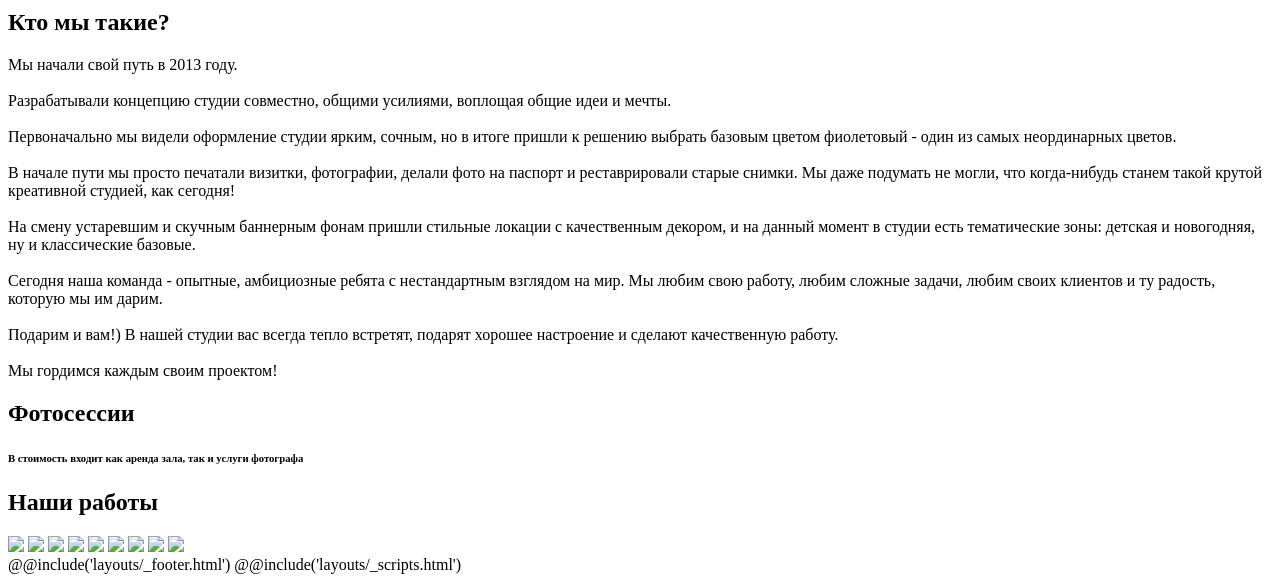
==== commit 53802ddd: "portfolio" ====
--- a/src/index.html
+++ b/src/index.html
@@ -43,7 +43,7 @@
                      data-aos-duration="500"
                 >
                     <a href="#!" class="main-btn">Записаться</a>
-                    <a class="hero__banner-link">
+                    <a href="#ourWorks" class="hero__banner-link">
                         <i class="fa fa-angle-right" aria-hidden="true"></i>
                         Портфолио</a>
                 </div>
@@ -273,11 +273,12 @@
         </div>
     </section>
 
-    <section class="section portfolio">
+    <section class="section portfolio" id="ourWorks">
         <div class="section__top">
             <h2 class="section__title" data-aos="fade-up"
                 data-aos-delay="100"
                 data-aos-duration="500"
+
             >Наши работы</h2>
         </div>
 
